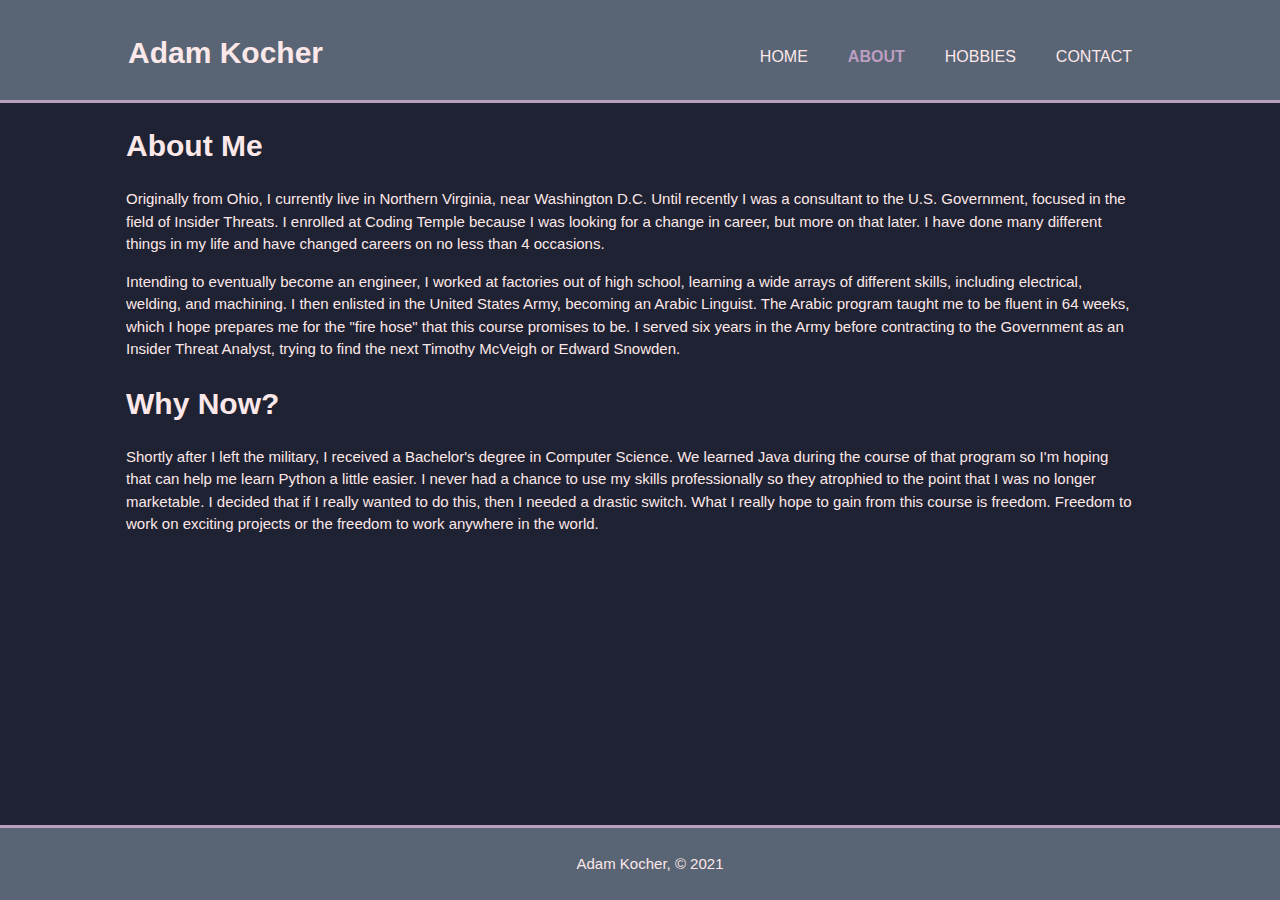
==== about.html @ 9fb46d58 "first commit" ====
<!DOCTYPE html>
<html lang="en">

<head>
    <meta charset="UTF-8">
    <meta http-equiv="X-UA-Compatible" content="IE=edge">
    <meta name="viewport" content="width=device-width, initial-scale=1.0">
    <meta name="description" content="Personal Portfolio for Coding Temple">
    <meta name="keywords" content="personal portfolio, coding temple, about me, introduction">
    <meta name="author" content="Adam Kocher">
    <title>Adam Kocher | About</title>
    <link rel="stylesheet" href="/css/style.css">
    <link rel="shortcut icon" href="/images/smallLogo.jpg">
</head>

<body>
    <header>
        <div class="container">
            <div id="main-name">
                <h1>Adam Kocher</h1>
            </div>
            <nav>
                <ul>
                    <li><a href="index.html">Home</a></li>
                    <li class="current"><a href="about.html">About</a></li>
                    <li><a href="hobbies.html">Hobbies</a></li>
                    <li><a href="contact.html">Contact</a></li>
                </ul>
            </nav>
        </div>
    </header>

    <section id="about-me">
        <div class="container">
            <h1>About Me</h1>
            <p>Originally from Ohio, I currently live in Northern Virginia, near Washington D.C. Until recently I was a
                consultant to the U.S. Government, focused in the field of Insider Threats. I enrolled at Coding Temple
                because I was looking for a change in career, but more on that later. I have done many different things
                in my life and have changed careers on no less than 4 occasions.</p>
            <p>Intending to eventually become an engineer, I worked at factories out of high school, learning a wide
                arrays of different skills, including electrical, welding, and machining. I then enlisted in the United
                States Army, becoming an Arabic Linguist. The Arabic program taught me to be fluent in 64 weeks, which
                I hope prepares me for the "fire hose" that this course promises to be. I served six years in the Army
                before contracting
                to the Government as an Insider Threat Analyst, trying to find the next Timothy McVeigh or Edward
                Snowden.</p>
            <h1>Why Now?</h1>
            <p>Shortly after I left the military, I received a Bachelor's degree in Computer Science. We
                learned Java during the course of that program so I'm hoping that can help me learn Python a little
                easier. I never had a chance to use my skills professionally so they atrophied to the point that I was
                no longer marketable. I decided that if I really wanted to do this, then I needed a drastic switch. What
                I really hope to gain from this course is freedom. Freedom to work on exciting projects or the freedom
                to work anywhere in the world.</p>
        </div>
    </section>

    <footer class="footer">
        <p>Adam Kocher, &copy; 2021</p>
    </footer>
</body>

</html>
---- css/style.css ----
body{
    font: 15px/1.5 Arial, Helvetica, sans-serif;
    padding: 0;
    margin: 0;
    background-color: #1f2232;
}

/* Global */
.container{
    width:80%;
    margin: auto;
    overflow: hidden;
}

.button_1{
    height: 38px;
    border: 0;
    padding: 0 20px;
    background:#bc9ec1;
    color: #1f2232;
}

/* Header */
header{
    background-color: #596475;
    color: #fde8e9;
    padding-top: 30px;
    min-height: 70px;
    border-bottom: #bc9ec1 3px solid;
}

header a{
    color: #fde8e9;
    text-decoration: none;
    text-transform: uppercase;
    font-size: 16px;
}

header li{
    float: left;
    display: inline;
    padding: 0 20px 0 20px;
}

header #main-name{
    float: left;
}

header #main-name h1{
    margin: 0;
}

header nav{
    float: right;
}

header .current a{
    color: #bc9ec1;
    font-weight: bold;
}

header a:hover{
    color: #fde8e9;
    font-weight: bold;
}

article#main-col{
    float: left;
    width: 65%;
    color: #fde8e9;
}

article#main-col h2{
    text-decoration: underline;
}

aside#side-image{
    padding-top: 5px;
    float: right;
    width: 30%;
}

/* Hobbies */
#main-hobbies{
    color: #fde8e9;
}

#title-hobbies{
    color: #fde8e9;
    text-decoration: underline;
}

#sports-teams li{
    float: left;
    display: inline;
    padding: 0 20px 0 20px;
    text-align: center;
    margin-bottom: 25px;
}

#sports-teams img{
    height: 150px;
    width: 150px;
}

#oldTrafford{
    padding: 20px;
    margin-bottom: 20px;
}

#caption{
    margin-top: 150px;
    float: left;
    width: 50%;
}

aside#traffordPic{
    float: right;
    width: 45%;
    margin-bottom: 15px;
}

section#travel{
    color: #fde8e9;
    margin-bottom: 20px;
}

section#travel li{
    list-style: none;
    text-align: center;
    float: left;
    display: inline;
}

section#causes{
    color: #fde8e9;
    margin-bottom: 120px;
}

/* About Me */
section#about-me{
    color: #fde8e9;
    padding: 0 20px 120px 0;
}

section#waysToContact{
    color: #fde8e9;
    padding: 15px;
}
section#newsletter{
    color: #fde8e9;
    padding: 15px;
}

section#newsletter form{
    margin-top: 15px;;
}

section#newsletter input[type="email"]{
    padding: 4px;
    height: 25px;
    width: 250px;
}

section#contact-form{
    color: #fde8e9;
    padding: 15px;
}
section#socialMedia{
    color: #fde8e9;
    margin-top: 20px;
    padding: 15px;
}

.boxes{
    float: left;
    text-align: center;
    width: 10%;
    padding:10px;
    margin-bottom: 50px;
}

.boxes img{
    width: 90px;
}

.boxes-1{
    float: left;
    text-align: center;
    width: 32%;
    padding:10px;
    margin-bottom: 50px;
}

.boxes img-1{
    width: 90px;
}

.emailMe input, .emailMe textarea{
    width: 40%;
    padding: 5px;
}


/* Footer */
.footer{
    position: fixed;
    left: 0;
    bottom: 0;
    width: 100%;
    padding: 10px;
    color: #fde8e9;
    background-color: #596475;
    text-align: center;
    border-top: #bc9ec1 3px solid;
}

/* Media Queries */
@media(max-width: 768px){
    header #main-name,
    header nav,
    header nav li,
    #newsletter h1,
    #newsletter form,
    .boxes,
    .boxes-1,
    .contact-form{
        float: none;
        text-align: center;
        width: 100%;
    }

    header {
        padding-bottom: 20px;
    }

    #newsletter button{
        display: block;
        width: 100%;
    }

    .emailMe button{
        display: block;
        width: 100%;
    }

    #contact-form form input[type="email"], #contact-form form textarea, #contact-form form input[type="text"]{
        width: 100%;
        margin-bottom: 5px;
    }

    #newsletter form input[type="email"]{
        width: 100%;
        margin-bottom: 5px;
    }
}
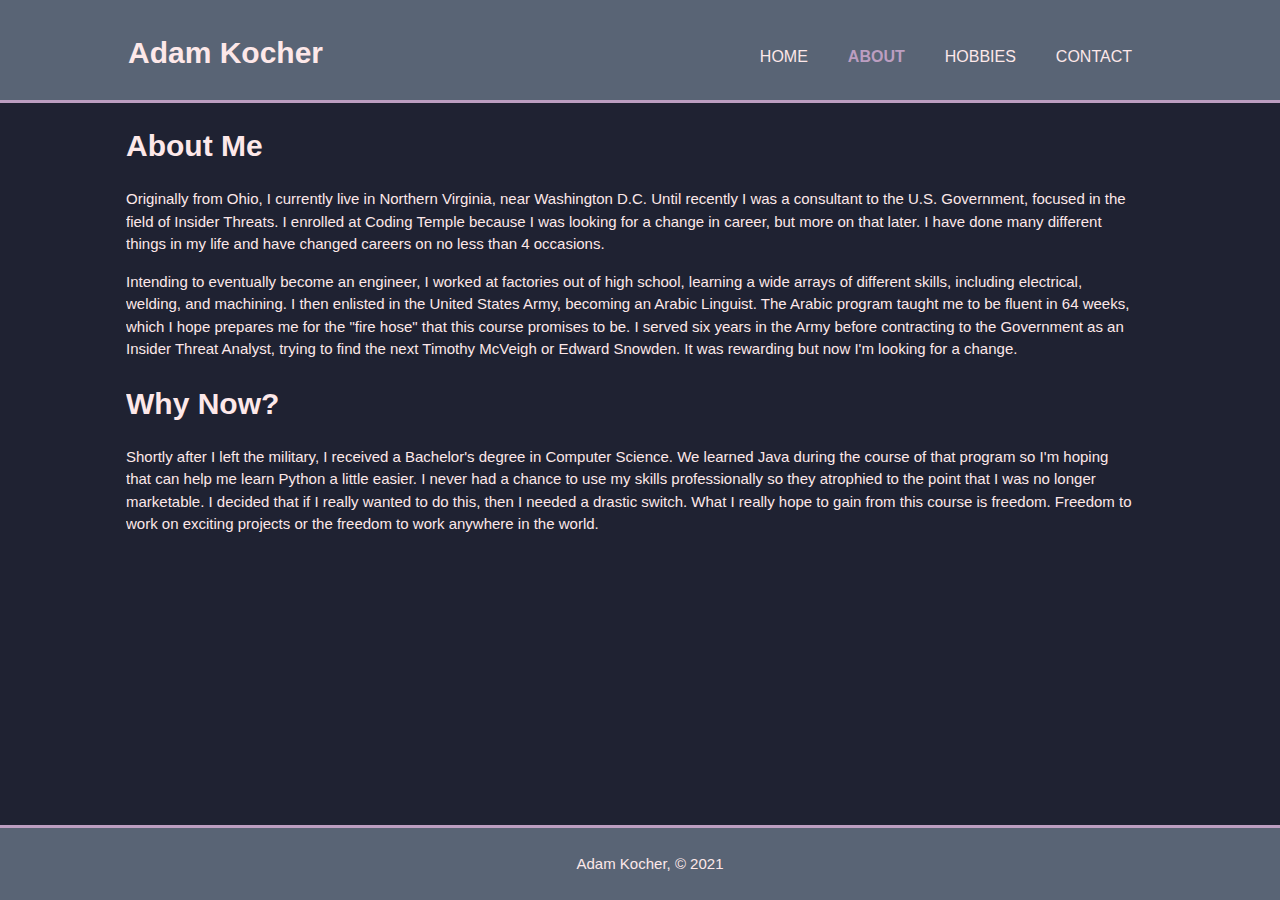
==== commit d92e51b0: "added in about me" ====
--- a/about.html
+++ b/about.html
@@ -43,7 +43,7 @@
                 I hope prepares me for the "fire hose" that this course promises to be. I served six years in the Army
                 before contracting
                 to the Government as an Insider Threat Analyst, trying to find the next Timothy McVeigh or Edward
-                Snowden.</p>
+                Snowden. It was rewarding but now I'm looking for a change.</p>
             <h1>Why Now?</h1>
             <p>Shortly after I left the military, I received a Bachelor's degree in Computer Science. We
                 learned Java during the course of that program so I'm hoping that can help me learn Python a little
